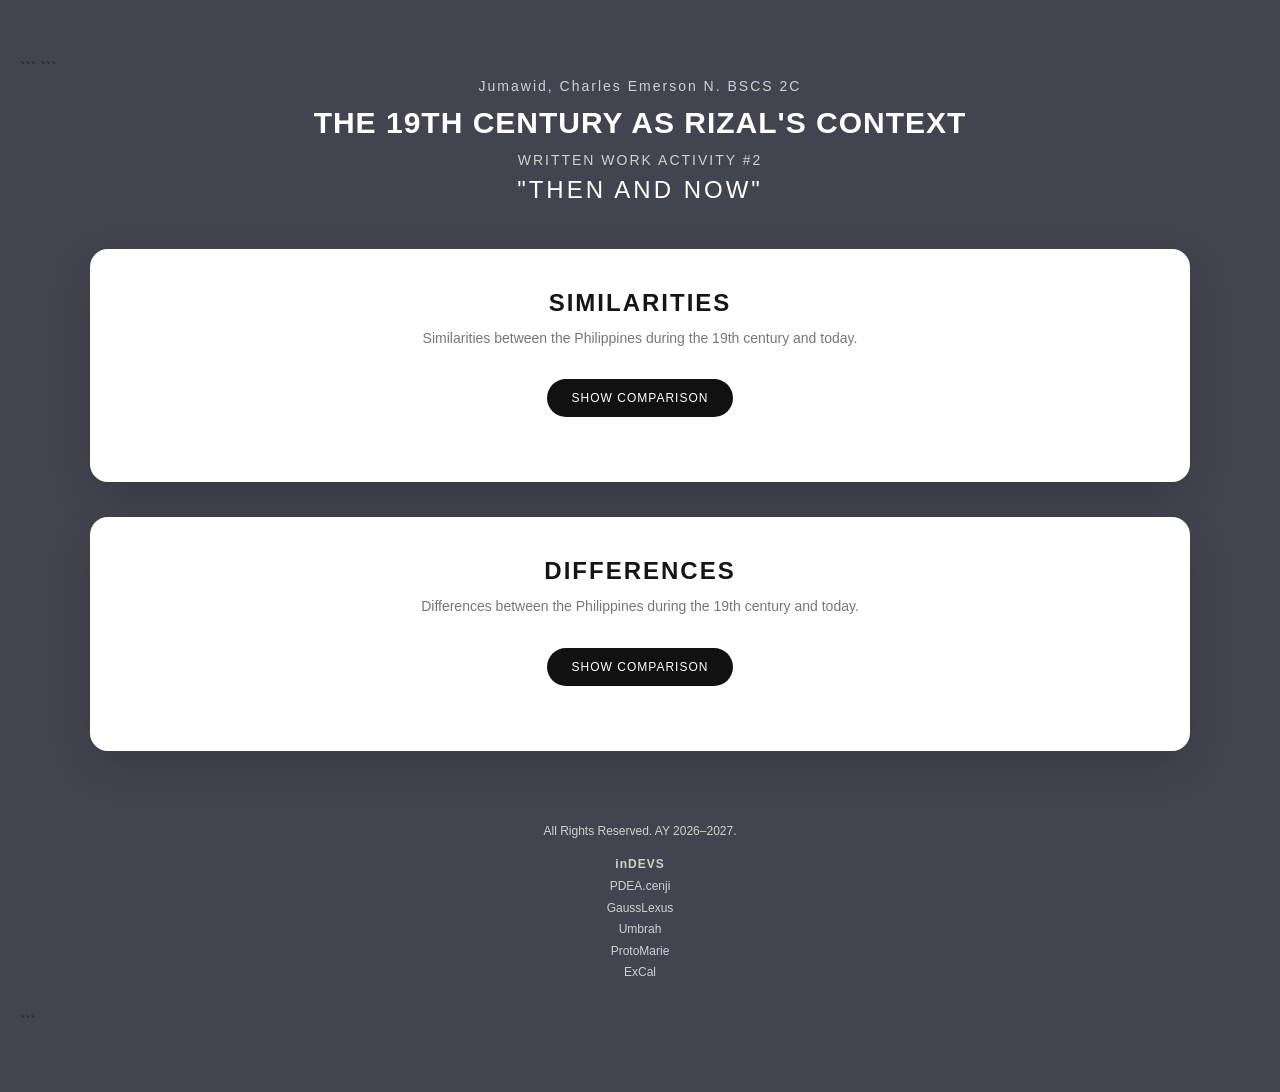
==== home.html @ 3cee8ce0 "Add files via upload" ====
<!DOCTYPE html>

<html lang="en">

<head>
    <meta charset="UTF-8">
    <meta name="viewport" content="width=device-width, initial-scale=1.0">


<title>Then and Now | Rizal's Context</title>

<link rel="stylesheet" href="home.css">
```

</head>

<body>

```
<!-- =================================
     HEADER
================================== -->

<header class="page-header">

    <p class="student-name">
        Jumawid, Charles Emerson N.
        BSCS 2C
    </p>

    <h1>
        THE 19TH CENTURY AS RIZAL'S CONTEXT
    </h1>

    <p class="activity">
        WRITTEN WORK ACTIVITY #2
    </p>

    <h2>
        "THEN AND NOW"
    </h2>

</header>


<main>


    <!-- =================================
         SIMILARITIES
    ================================== -->

    <section class="comparison-section">

        <div class="section-title">

            <h2>SIMILARITIES</h2>

            <p>
                Similarities between the Philippines
                during the 19th century and today.
            </p>

        </div>


        <button
            id="showSimilarities"
            class="comparison-button">

            SHOW COMPARISON

        </button>


        <div
            id="similaritiesTable"
            class="table-container hidden">

            <table>

                <thead>

                    <tr>

                        <th>NO.</th>

                        <th>TERMS / ASPECTS</th>

                        <th>19TH CENTURY</th>

                        <th>TODAY</th>

                    </tr>

                </thead>


                <tbody>

                    <tr class="comparison-row">

                        <td>1</td>

                        <td>ECONOMY</td>

                        <td>
                            Agriculture and trade were
                            important sources of livelihood.
                        </td>

                        <td>
                            Agriculture, business, services,
                            technology, and other industries
                            provide sources of livelihood.
                        </td>

                    </tr>


                    <tr class="comparison-row">

                        <td>2</td>

                        <td>SOCIAL</td>

                        <td>
                            Families and communities played 
                            an important role in people's 
                            lives.
                        </td>

                        <td>
                            Families and communities remain 
                            important parts of Filipino society.
                        </td>

                    </tr>


                    <tr class="comparison-row">

                        <td>3</td>

                        <td>CULTURAL</td>

                        <td>
                            Filipinos practiced traditions, 
                            customs, beliefs, and local 
                            celebrations.
                        </td>

                        <td>
                            Filipinos continue to practice 
                            traditions and customs while 
                            adapting to modern influences.
                        </td>

                    </tr>


                    <tr class="comparison-row">

                        <td>4</td>

                        <td>POLITICAL / GOVERNANCE</td>

                        <td>
                            People lived under a system 
                            of government with political 
                            leaders and authorities.
                        </td>

                        <td>
                            People continue to live under 
                            a government led by political 
                            leaders and public officials.
                        </td>

                    </tr>


                    <tr class="comparison-row">

                        <td>5</td>

                        <td>Daily Life</td>

                        <td>
                            People communicated through letters,
                            newspapers, and face-to-face interaction.
                        </td>

                        <td>
                            People communicate through smartphones,
                            social media, messaging apps, and the
                            internet.
                        </td>

                    </tr>

                </tbody>

            </table>

        </div>

    </section>


    <!-- =================================
         DIFFERENCES
    ================================== -->

    <section class="comparison-section">

        <div class="section-title">

            <h2>DIFFERENCES</h2>

            <p>
                Differences between the Philippines
                during the 19th century and today.
            </p>

        </div>


        <button
            id="showDifferences"
            class="comparison-button">

            SHOW COMPARISON

        </button>


        <div
            id="differencesTable"
            class="table-container hidden">

            <table>

                <thead>

                    <tr>

                        <th>NO.</th>

                        <th>TERMS / ASPECTS</th>

                        <th>19TH CENTURY</th>

                        <th>TODAY</th>

                    </tr>

                </thead>


                <tbody>

                    <tr class="comparison-row">

                        <td>1</td>

                        <td>ECONOMY</td>

                        <td>
                            The economy relied heavily on
                            agriculture and colonial trade.
                        </td>

                        <td>
                            The economy is more diversified,
                            including services, technology,
                            manufacturing, and international business.
                        </td>

                    </tr>


                    <tr class="comparison-row">

                        <td>2</td>

                        <td>GOVERNMENT</td>

                        <td>
                            The Philippines was under Spanish
                            colonial rule and did not have
                            complete political independence.
                        </td>

                        <td>
                            The Philippines is an independent
                            democratic republic with elected leaders.
                        </td>

                    </tr>


                    <tr class="comparison-row">

                        <td>3</td>

                        <td>EDUCATION</td>

                        <td>
                            Access to formal education was limited,
                            especially for many ordinary Filipinos.
                        </td>

                        <td>
                            Education is much more accessible through
                            public schools, private schools, colleges,
                            and universities.
                        </td>

                    </tr>


                    <tr class="comparison-row">

                        <td>4</td>

                        <td>CULTURE</td>

                        <td>
                            Filipino culture was strongly influenced
                            by Spanish colonial traditions and religion.
                        </td>

                        <td>
                            Filipino culture combines local traditions
                            with influences from different cultures
                            around the world.
                        </td>

                    </tr>


                    <tr class="comparison-row">

                        <td>5</td>

                        <td>COMMUNICATION</td>

                        <td>
                            Communication was slower and depended on
                            letters, printed materials, and direct
                            interaction.
                        </td>

                        <td>
                            Communication is much faster through
                            smartphones, social media, email,
                            and instant messaging.
                        </td>

                    </tr>

                </tbody>

            </table>

        </div>

    </section>


    <footer class="footer">

    <p>All Rights Reserved. AY 2026–2027.</p>

    <p class="creators-title">inDEVS</p>

    <p>PDEA.cenji</p>
    <p>GaussLexus</p>
    <p>Umbrah</p>
    <p>ProtoMarie</p>
    <p>ExCal</p>

</footer>

</main>


<!-- =================================
     JAVASCRIPT
================================== -->

<script src="home.js"></script>
```

</body>

</html>
---- home.css ----
/* ========================================
BASIC RESET
======================================== */

* {
  box-sizing: border-box;
  margin: 0;
  padding: 0;
  }

body {
min-height: 100vh;


font-family: Arial, sans-serif;

background: #444450;

color: #222;

padding: 60px 20px;


}

/* ========================================
HEADER
======================================== */
.student-name {
    font-size: 14px;

    color: #d0d0d0;

    letter-spacing: 2px;

    margin-bottom: 12px;
}

.page-header {
text-align: center;


max-width: 1000px;

margin: 0 auto 45px;


}

.page-header h1 {
font-size: 30px;


letter-spacing: 1px;

color: white;

margin-bottom: 12px;


}

.activity {
font-size: 14px;


color: #d0d0d0;

letter-spacing: 2px;

margin-bottom: 8px;


}

.page-header h2 {
font-size: 24px;


color: white;

font-weight: normal;

letter-spacing: 3px;


}

.footer {
    text-align: center;

    margin-top: 40px;
    padding: 30px 20px;

    color: #d0d0d0;

    font-size: 12px;

    line-height: 1.8;
}

.creators-title {
    margin-top: 12px;

    font-weight: bold;

    letter-spacing: 1px;
}

/* ========================================
MAIN
======================================== */

main {
width: min(1100px, 95%);


margin: 0 auto;


}

/* ========================================
COMPARISON SECTION
======================================== */

.comparison-section {
background: white;


border-radius: 18px;

padding: 40px;

margin-bottom: 35px;

box-shadow:
    0 15px 40px rgba(0, 0, 0, 0.15);


}

/* ========================================
SECTION TITLE
======================================== */

.section-title {
text-align: center;


margin-bottom: 30px;


}

.section-title h2 {
font-size: 24px;


letter-spacing: 2px;

margin-bottom: 10px;

color: #151515;


}

.section-title p {
color: #777;


font-size: 14px;

line-height: 1.6;


}

/* ========================================
SHOW COMPARISON BUTTON
======================================== */

.comparison-button {
display: block;


margin: 0 auto 25px;

padding: 12px 25px;

border: none;

border-radius: 25px;

background: #111;

color: white;

font-size: 12px;

letter-spacing: 1px;

cursor: pointer;

transition:
    transform 0.2s ease,
    background 0.2s ease;


}

.comparison-button:hover {
transform: translateY(-2px);


background: #333;

}

.comparison-button:active {
transform: translateY(0);
}

/* ========================================
TABLE
======================================== */

.table-container {
width: 100%;


overflow-x: auto;

animation: revealTable 0.45s ease;


}

.hidden {
display: none;
}

table {
width: 100%;


border-collapse: collapse;

min-width: 750px;


}

thead {
background: #111;


color: white;


}

th {
padding: 16px 14px;


font-size: 12px;

letter-spacing: 1px;

text-align: center;


}

td {
padding: 18px 14px;


border-bottom: 1px solid #ddd;

font-size: 13px;

line-height: 1.6;

vertical-align: top;


}

/* ========================================
TABLE COLUMN WIDTHS
======================================== */

th:first-child,
td:first-child {
width: 60px;


text-align: center;


}

th:nth-child(2),
td:nth-child(2) {
width: 180px;
}

th:nth-child(3),
td:nth-child(3),
th:nth-child(4),
td:nth-child(4) {
width: 30%;
}

/* ========================================
TABLE ROWS
======================================== */

.comparison-row {
transition:
background 0.2s ease;
}

.comparison-row:hover {
background: #f4f4f4;
}

.comparison-row td:nth-child(2) {
font-weight: bold;


color: #333;


}

/* ========================================
CONCLUSION
======================================== */

.conclusion-section {
background: white;


border-radius: 18px;

padding: 40px;

margin-bottom: 30px;

text-align: center;

box-shadow:
    0 15px 40px rgba(0, 0, 0, 0.15);


}

.conclusion-section h2 {
font-size: 22px;


letter-spacing: 2px;

margin-bottom: 18px;


}

.conclusion-section p {
max-width: 800px;


margin: 0 auto;

color: #666;

font-size: 14px;

line-height: 1.8;


}

/* ========================================
TABLE REVEAL ANIMATION
======================================== */

@keyframes revealTable {


from {
    opacity: 0;

    transform: translateY(-10px);
}

to {
    opacity: 1;

    transform: translateY(0);
}


}

/* ========================================
MOBILE
======================================== */

@media (max-width: 700px) {


body {
    padding: 35px 12px;
}


.page-header h1 {
    font-size: 22px;
}


.page-header h2 {
    font-size: 18px;
}


.activity {
    font-size: 11px;
}


.comparison-section,
.conclusion-section {
    padding: 25px 18px;

    border-radius: 14px;
}


.section-title h2 {
    font-size: 20px;
}


.section-title p {
    font-size: 12px;
}


.comparison-button {
    font-size: 11px;

    padding: 11px 20px;
}

}
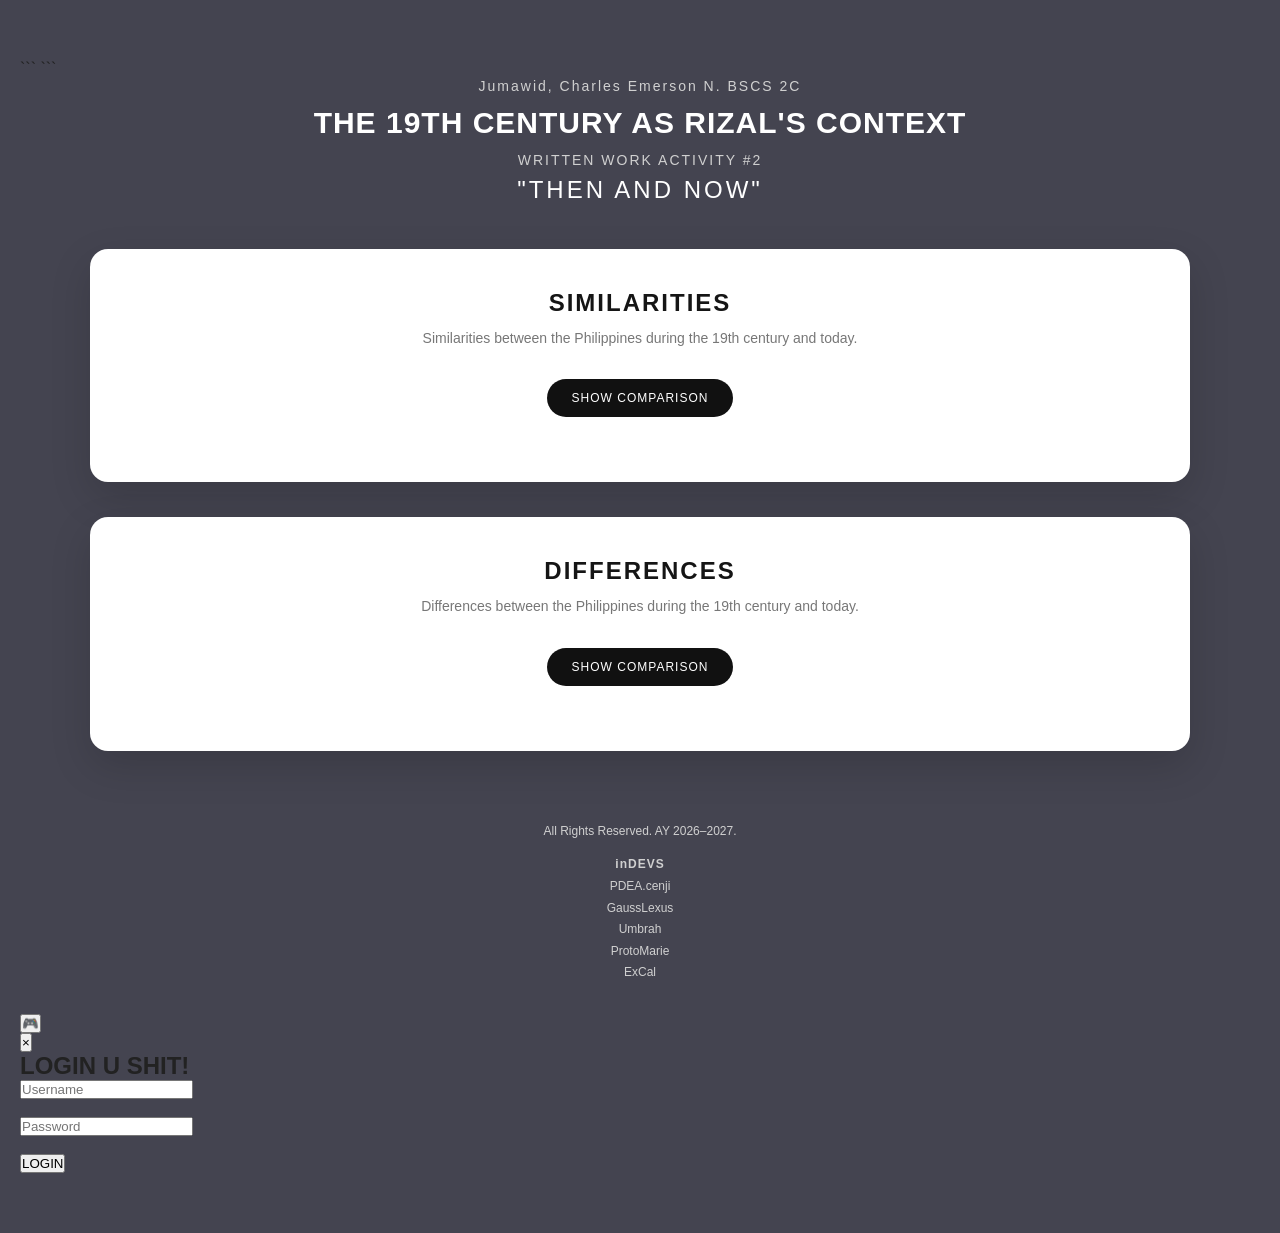
==== commit 39b67e28: "Update home.html" ====
--- a/home.html
+++ b/home.html
@@ -187,14 +187,15 @@
                         <td>Daily Life</td>
 
                         <td>
-                            People communicated through letters,
-                            newspapers, and face-to-face interaction.
-                        </td>
-
-                        <td>
-                            People communicate through smartphones,
-                            social media, messaging apps, and the
-                            internet.
+                           Daily life involved farming, 
+                            local trade, religious activities, 
+                            and community interaction.
+                        </td>
+
+                        <td>
+                            Daily life involves work, school, 
+                            technology, transportation, and 
+                            social media.
                         </td>
 
                     </tr>
@@ -267,14 +268,16 @@
                         <td>ECONOMY</td>
 
                         <td>
-                            The economy relied heavily on
-                            agriculture and colonial trade.
-                        </td>
-
-                        <td>
-                            The economy is more diversified,
-                            including services, technology,
-                            manufacturing, and international business.
+                            The economy relied heavily on 
+                            agriculture, farming, and 
+                            colonial trade.
+                        </td>
+
+                        <td>
+                            The economy is more diverse, 
+                            with services, technology, 
+                            manufacturing, business, and 
+                            international trade.
                         </td>
 
                     </tr>
@@ -284,17 +287,18 @@
 
                         <td>2</td>
 
-                        <td>GOVERNMENT</td>
-
-                        <td>
-                            The Philippines was under Spanish
-                            colonial rule and did not have
-                            complete political independence.
-                        </td>
-
-                        <td>
-                            The Philippines is an independent
-                            democratic republic with elected leaders.
+                        <td>SOCIAL</td>
+
+                        <td>
+                            Society had a strict social 
+                            hierarchy influenced by 
+                            Spanish colonial rule.
+                        </td>
+
+                        <td>
+                            Society is more socially diverse, 
+                            although differences in wealth and 
+                            social status still exist.
                         </td>
 
                     </tr>
@@ -304,17 +308,18 @@
 
                         <td>3</td>
 
-                        <td>EDUCATION</td>
-
-                        <td>
-                            Access to formal education was limited,
-                            especially for many ordinary Filipinos.
-                        </td>
-
-                        <td>
-                            Education is much more accessible through
-                            public schools, private schools, colleges,
-                            and universities.
+                        <td>CULTURAL</td>
+
+                        <td>
+                            Filipino culture was strongly 
+                            influenced by Spanish traditions, 
+                            Catholicism, and indigenous practices.
+                        </td>
+
+                        <td>
+                            Filipino culture combines indigenous 
+                            traditions with Spanish, American, 
+                            Asian, and other global influences.
                         </td>
 
                     </tr>
@@ -324,17 +329,18 @@
 
                         <td>4</td>
 
-                        <td>CULTURE</td>
-
-                        <td>
-                            Filipino culture was strongly influenced
-                            by Spanish colonial traditions and religion.
-                        </td>
-
-                        <td>
-                            Filipino culture combines local traditions
-                            with influences from different cultures
-                            around the world.
+                        <td>POLITICAL / GOVERNANCE</td>
+
+                        <td>
+                           The Philippines was under Spanish 
+                            colonial rule and had limited 
+                            political independence.
+                        </td>
+
+                        <td>
+                            The Philippines is an independent 
+                            democratic republic with elected 
+                            government officials.
                         </td>
 
                     </tr>
@@ -344,18 +350,19 @@
 
                         <td>5</td>
 
-                        <td>COMMUNICATION</td>
-
-                        <td>
-                            Communication was slower and depended on
-                            letters, printed materials, and direct
-                            interaction.
-                        </td>
-
-                        <td>
-                            Communication is much faster through
-                            smartphones, social media, email,
-                            and instant messaging.
+                        <td>DAILY LIFE</td>
+
+                        <td>
+                            Daily life was slower and relied 
+                            on farming, local trade, handwritten 
+                            letters, and face-to-face communication.
+                        </td>
+
+                        <td>
+                            Daily life is faster and heavily 
+                            influenced by technology, smartphones, 
+                            the internet, social media, and modern 
+                            transportation.
                         </td>
 
                     </tr>
@@ -389,9 +396,100 @@
 <!-- =================================
      JAVASCRIPT
 ================================== -->
+<!-- =================================
+     START SURVEY BUTTON
+================================= -->
+
+<button id="surveyButton" class="survey-button">
+    🎮
+</button>
+
+
+<!-- =================================
+     START SURVEY POPUP
+================================= -->
+
+<div id="surveyModal" class="survey-modal">
+
+    <div class="survey-window">
+
+        <!-- CLOSE BUTTON -->
+
+        <button
+            id="closeSurvey"
+            class="close-survey">
+            ×
+        </button>
+
+
+        <!-- LOGIN -->
+
+        <div
+            id="surveyLogin"
+            class="survey-container">
+
+            <h2>LOGIN U SHIT!</h2>
+
+            <input
+                type="text"
+                id="surveyUsername"
+                placeholder="Username"
+                autocomplete="off"
+            >
+
+            <br><br>
+
+            <input
+                type="password"
+                id="surveyPassword"
+                placeholder="Password"
+            >
+
+            <br><br>
+
+            <button id="surveyLoginButton">
+                LOGIN
+            </button>
+
+            <p id="surveyLoginMessage"></p>
+
+        </div>
+
+
+        <!-- SURVEY -->
+
+        <div
+            id="surveyScreen"
+            class="survey-container"
+            style="display: none;">
+
+            <div id="glitch"></div>
+
+            <p id="surveyText">
+                START SURVEY?
+            </p>
+
+            <div class="survey-buttons">
+
+                <button id="yesButton">
+                    YES
+                </button>
+
+                <button id="noButton">
+                    NO
+                </button>
+
+            </div>
+
+        </div>
+
+    </div>
+
+</div>
+
 
 <script src="home.js"></script>
-```
+    
 
 </body>
 
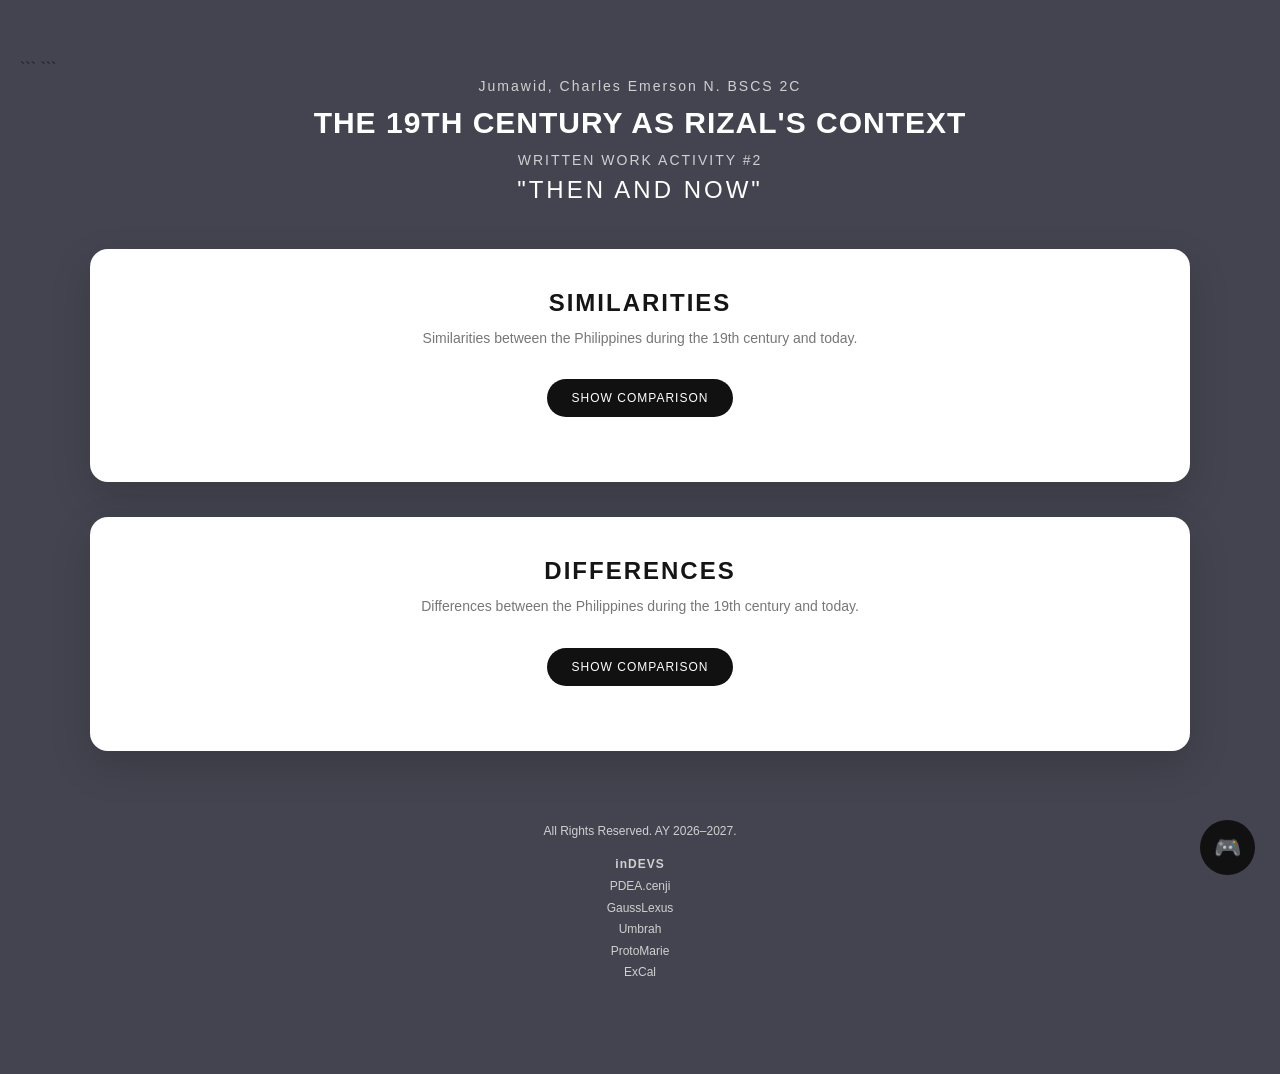
==== commit f27d3b45: "Update home.html" ====
--- a/home.html
+++ b/home.html
@@ -428,7 +428,7 @@
             id="surveyLogin"
             class="survey-container">
 
-            <h2>LOGIN U SHIT!</h2>
+            <h2>LOGIN FIRST</h2>
 
             <input
                 type="text"
@@ -452,6 +452,9 @@
             </button>
 
             <p id="surveyLoginMessage"></p>
+            <p class="wip">
+    WORK IN PROGRESS
+</p>
 
         </div>
 
--- a/home.css
+++ b/home.css
@@ -459,3 +459,277 @@
 }
 
 }
+
+/* ========================================
+   START SURVEY BUTTON
+======================================== */
+
+.survey-button {
+    position: fixed;
+
+    right: 25px;
+    bottom: 25px;
+
+    width: 55px;
+    height: 55px;
+
+    border: none;
+    border-radius: 50%;
+
+    background: #111;
+    color: white;
+
+    font-size: 22px;
+
+    cursor: pointer;
+
+    z-index: 1000;
+
+    transition: 0.2s;
+}
+
+.survey-button:hover {
+    transform: translateY(-4px) scale(1.05);
+
+    background: #333;
+}
+
+
+/* ========================================
+   SURVEY POPUP
+======================================== */
+
+.survey-modal {
+    position: fixed;
+
+    inset: 0;
+
+    display: none;
+
+    justify-content: center;
+    align-items: center;
+
+    background: rgba(0, 0, 0, 0.75);
+
+    z-index: 2000;
+
+    padding: 20px;
+}
+
+/* ========================================
+   SURVEY WINDOW
+======================================== */
+
+.survey-window {
+    position: relative;
+
+    width: min(700px, 95vw);
+
+    height: min(550px, 85vh);
+
+    background: black;
+
+    color: white;
+
+    border: 1px solid #555;
+
+    overflow: hidden;
+
+    display: flex;
+
+    justify-content: center;
+    align-items: center;
+
+    box-shadow:
+        0 20px 60px rgba(0, 0, 0, 0.5);
+}
+
+
+/* ========================================
+   CLOSE BUTTON
+======================================== */
+
+.close-survey {
+    position: absolute;
+
+    top: 12px;
+    right: 15px;
+
+    width: 35px;
+    height: 35px;
+
+    background: black;
+
+    color: white;
+
+    border: 1px solid #555;
+
+    font-size: 24px;
+
+    cursor: pointer;
+
+    z-index: 20;
+}
+
+.close-survey:hover {
+    background: white;
+
+    color: black;
+}
+
+
+/* ========================================
+   SURVEY CONTENT
+======================================== */
+
+.survey-container {
+
+    width: 90%;
+
+    max-width: 600px;
+
+    text-align: center;
+
+    font-family: monospace;
+
+    color: white;
+}
+
+
+.survey-container h2 {
+    margin-bottom: 25px;
+}
+
+
+.survey-container input {
+
+    background: black;
+
+    color: white;
+
+    border: 1px solid white;
+
+    padding: 10px;
+
+    width: 220px;
+
+    font-family: monospace;
+}
+
+
+.survey-container input:focus {
+    outline: none;
+}
+
+
+#surveyText {
+
+    font-size: 18px;
+
+    white-space: pre-line;
+
+    line-height: 1.6;
+}
+
+
+/* ========================================
+   SURVEY BUTTONS
+======================================== */
+
+.survey-buttons {
+
+    margin-top: 20px;
+}
+
+
+.survey-buttons button,
+#surveyLoginButton {
+
+    margin: 10px;
+
+    padding: 10px 35px;
+
+    background: black;
+
+    color: white;
+
+    border: 1px solid white;
+
+    cursor: pointer;
+
+    font-family: monospace;
+}
+
+
+.survey-buttons button:hover,
+#surveyLoginButton:hover {
+
+    background: white;
+
+    color: black;
+}
+
+
+#surveyLoginMessage {
+
+    color: red;
+
+    margin-top: 15px;
+}
+
+
+/* ========================================
+   GLITCH
+======================================== */
+
+#glitch {
+
+    position: absolute;
+
+    inset: 0;
+
+    pointer-events: none;
+
+    opacity: 0;
+
+    background:
+        repeating-linear-gradient(
+            0deg,
+            rgba(255,255,255,0.08),
+            rgba(255,255,255,0.08) 1px,
+            transparent 1px,
+            transparent 3px
+        );
+}
+
+
+/* ========================================
+   MOBILE
+======================================== */
+
+@media (max-width: 700px) {
+
+    .survey-button {
+
+        right: 15px;
+        bottom: 15px;
+
+        width: 50px;
+        height: 50px;
+
+    }
+
+    .survey-window {
+
+        width: 95vw;
+        height: 75vh;
+
+    }
+
+    #surveyText {
+
+        font-size: 15px;
+
+    }
+
+}
